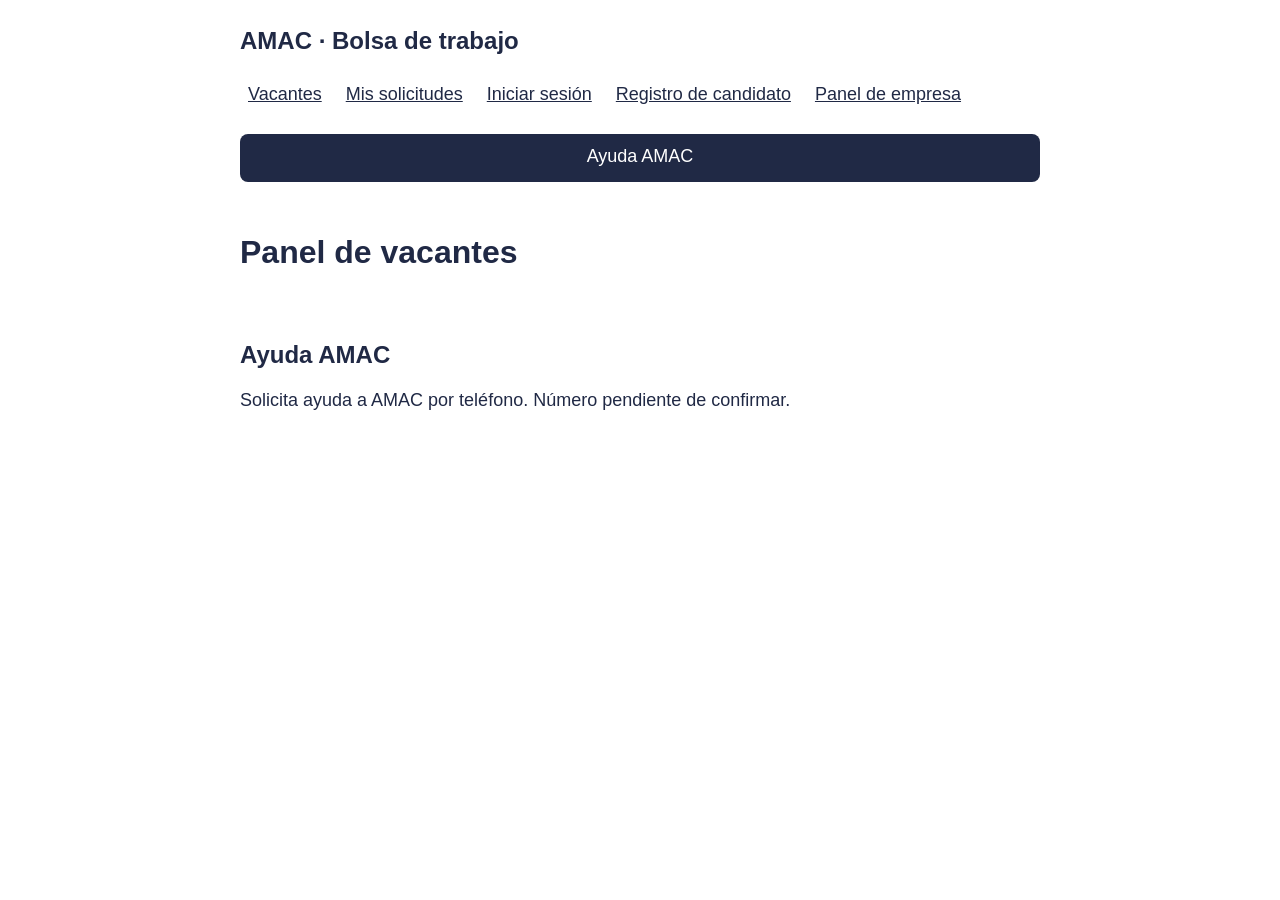
==== empresa-vacantes.html @ efeb9921 "Agrega estructura base HTML" ====
<!DOCTYPE html>
<html lang="es">
<head>
  <meta charset="UTF-8">
  <meta name="viewport" content="width=device-width, initial-scale=1.0">
  <title>Panel de vacantes | AMAC</title>
  <link rel="stylesheet" href="css/variables.css">
  <link rel="stylesheet" href="css/base.css">
  <link rel="stylesheet" href="css/layout.css">
  <link rel="stylesheet" href="css/componentes.css">
</head>
<body>
  <a class="saltar-contenido" href="#principal">Saltar al contenido</a>

  <header class="encabezado contenedor">
    <p class="nombre-sitio">AMAC · Bolsa de trabajo</p>
    <nav aria-label="Navegación principal">
      <a href="index.html">Vacantes</a>
      <a href="mis-solicitudes.html">Mis solicitudes</a>
      <a href="login.html">Iniciar sesión</a>
      <a href="registro-candidato.html">Registro de candidato</a>
      <a href="empresa-vacantes.html">Panel de empresa</a>
    </nav>
    <a class="boton" href="#ayuda">Ayuda AMAC</a>
  </header>

  <main id="principal" class="contenedor" tabindex="-1">
    <h1>Panel de vacantes</h1>
  </main>

  <footer class="pie contenedor" id="ayuda">
    <h2>Ayuda AMAC</h2>
    <p>Solicita ayuda a AMAC por teléfono. Número pendiente de confirmar.</p>
  </footer>
</body>
</html>
---- css/variables.css ----
:root {
  --color-primario: #202945;
  --color-texto: #202945;
  --color-fondo: #ffffff;
  --color-borde: #667085;

  --fuente-base: "Work Sans", Arial, sans-serif;
  --texto-base: 1.125rem;
  --texto-h1: 2rem;
  --texto-h2: 1.5rem;

  --espacio-s: 0.5rem;
  --espacio-m: 1rem;
  --espacio-l: 1.5rem;
  --radio: 0.5rem;
}
---- css/base.css ----
* {
  box-sizing: border-box;
}

body {
  margin: 0;
  font-family: var(--fuente-base);
  font-size: var(--texto-base);
  line-height: 1.4;
  color: var(--color-texto);
  background-color: var(--color-fondo);
}

h1 {
  font-size: var(--texto-h1);
}

h2 {
  font-size: var(--texto-h2);
}

h1, h2, p {
  margin: 0 0 var(--espacio-m);
}

a {
  color: var(--color-primario);
}

:focus-visible {
  outline: 3px solid var(--color-primario);
  outline-offset: 3px;
}

.saltar-contenido {
  position: absolute;
  left: -9999px;
}

.saltar-contenido:focus {
  left: var(--espacio-m);
  top: var(--espacio-m);
  padding: var(--espacio-m);
  background-color: var(--color-fondo);
}
---- css/layout.css ----
.contenedor {
  width: 90%;
  max-width: 800px;
  margin: 0 auto;
}

.encabezado, main, .pie {
  padding: var(--espacio-l) 0;
}

.nombre-sitio {
  font-size: var(--texto-h2);
  font-weight: bold;
}

.encabezado nav {
  display: flex;
  flex-direction: column;
  gap: var(--espacio-s);
}

.encabezado nav a {
  display: inline-block;
  min-height: 44px;
  padding: var(--espacio-s);
}

.encabezado .boton {
  width: 100%;
  margin-top: var(--espacio-m);
}

@media (min-width: 768px) {
  .encabezado nav {
    flex-direction: row;
    flex-wrap: wrap;
  }
}
---- css/componentes.css ----
.boton {
  display: inline-block;
  min-width: 48px;
  min-height: 48px;
  padding: 0.625rem var(--espacio-l);
  border: 0;
  border-radius: var(--radio);
  font-family: var(--fuente-base);
  font-size: var(--texto-base);
  font-weight: 500;
  line-height: 1.4;
  text-align: center;
  text-decoration: none;
  color: var(--color-fondo);
  background-color: var(--color-primario);
  cursor: pointer;
}

.boton:hover {
  text-decoration: underline;
}
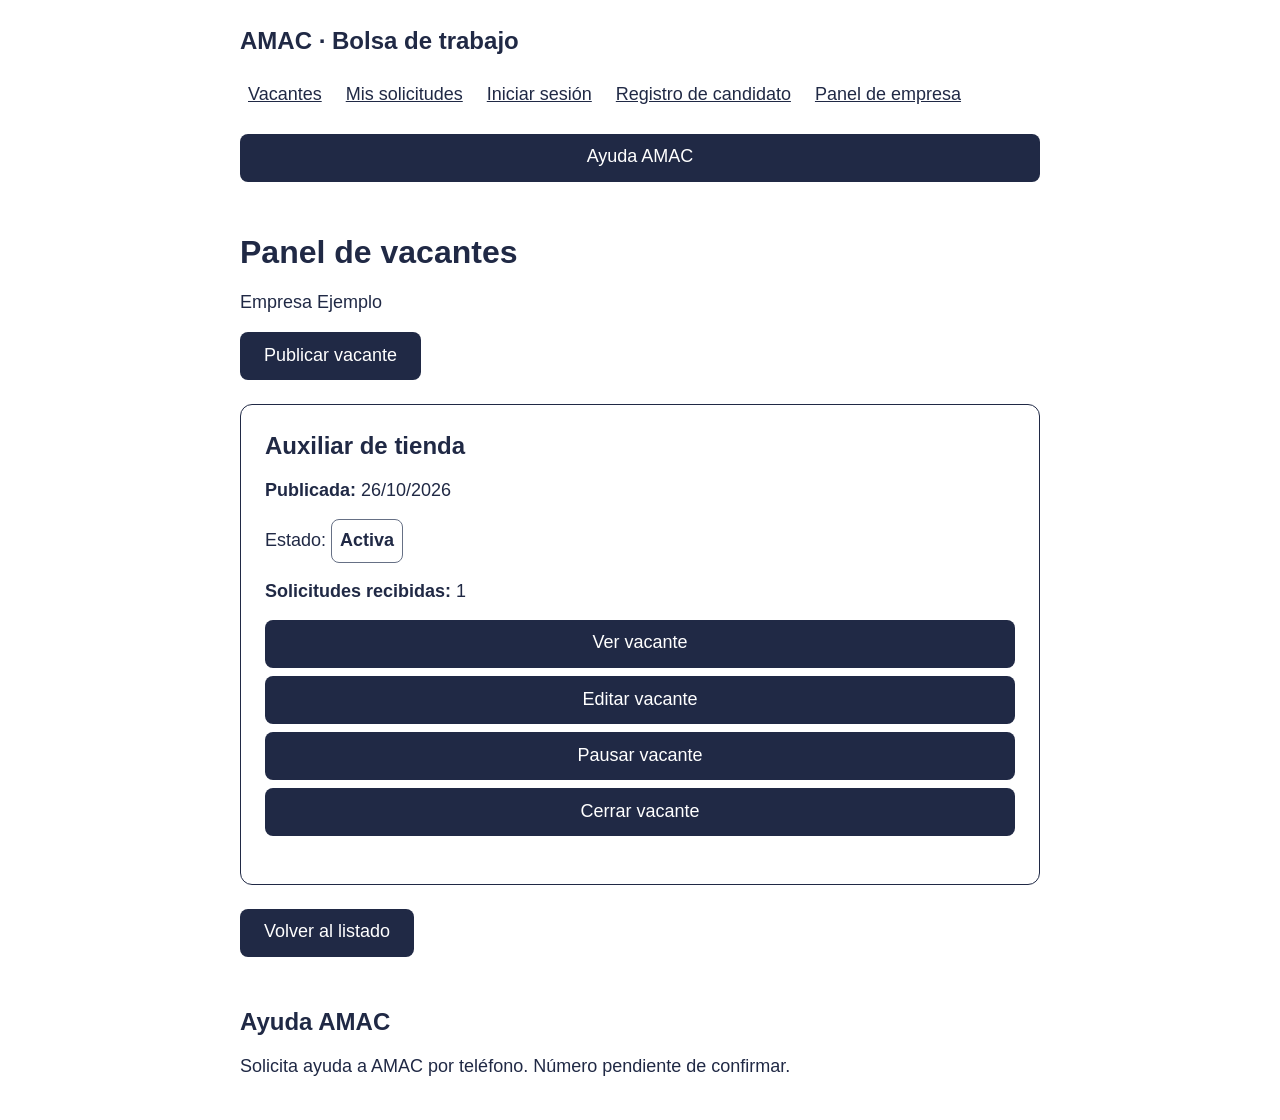
==== commit 3f1cd138: "contenido de las seis páginas y estilos compartidos" ====
--- a/empresa-vacantes.html
+++ b/empresa-vacantes.html
@@ -26,6 +26,23 @@
 
   <main id="principal" class="contenedor" tabindex="-1">
     <h1>Panel de vacantes</h1>
+
+    <p>Empresa Ejemplo</p>
+    <button class="boton" type="button">Publicar vacante</button>
+
+    <article class="tarjeta">
+      <h2>Auxiliar de tienda</h2>
+      <p><strong>Publicada:</strong> 26/10/2026</p>
+      <p>Estado: <span class="etiqueta-estatus">Activa</span></p>
+      <p><strong>Solicitudes recibidas:</strong> 1</p>
+      <div class="acciones">
+        <a class="boton" href="vacante.html#auxiliar-tienda">Ver vacante</a>
+        <button class="boton" type="button">Editar vacante</button>
+        <button class="boton" type="button">Pausar vacante</button>
+        <button class="boton" type="button">Cerrar vacante</button>
+      </div>
+    </article>
+    <a class="boton" href="index.html">Volver al listado</a>
   </main>
 
   <footer class="pie contenedor" id="ayuda">
--- a/css/layout.css
+++ b/css/layout.css
@@ -36,3 +36,25 @@
     flex-wrap: wrap;
   }
 }
+
+.lista-vacantes {
+  display: grid;
+  grid-template-columns: 1fr;
+  gap: var(--espacio-m);
+}
+
+.lista-vacantes .tarjeta {
+  margin: 0;
+}
+
+@media (min-width: 768px) {
+  .lista-vacantes {
+    grid-template-columns: repeat(2, minmax(0, 1fr));
+  }
+}
+
+@media (min-width: 1024px) {
+  .lista-vacantes {
+    grid-template-columns: repeat(3, minmax(0, 1fr));
+  }
+}
--- a/css/componentes.css
+++ b/css/componentes.css
@@ -19,3 +19,62 @@
 .boton:hover {
   text-decoration: underline;
 }
+
+.tarjeta {
+  padding: var(--espacio-l);
+  margin: var(--espacio-l) 0;
+  border: 1px solid var(--color-primario);
+  border-radius: 0.75rem;
+  min-width: 0;
+}
+
+.formulario, .campo-formulario, .acciones {
+  display: flex;
+  flex-direction: column;
+  gap: var(--espacio-s);
+  margin-bottom: var(--espacio-l);
+}
+
+fieldset {
+  min-width: 0;
+  margin: 0;
+  padding: var(--espacio-m);
+  border: 1px solid var(--color-borde);
+}
+
+legend {
+  font-weight: bold;
+}
+
+.campo-formulario input,
+.campo-formulario select,
+.campo-formulario textarea {
+  width: 100%;
+  min-width: 0;
+  min-height: 48px;
+  padding: var(--espacio-s);
+  border: 1px solid var(--color-borde);
+  border-radius: var(--radio);
+  font: inherit;
+  color: var(--color-texto);
+  background-color: var(--color-fondo);
+}
+
+.opcion {
+  display: flex;
+  align-items: center;
+  gap: var(--espacio-s);
+  min-height: 44px;
+}
+
+.etiqueta-estatus {
+  display: inline-block;
+  padding: var(--espacio-s);
+  border: 1px solid var(--color-borde);
+  border-radius: var(--radio);
+  font-weight: bold;
+}
+
+.tarjeta > .boton {
+  margin-bottom: var(--espacio-s);
+}
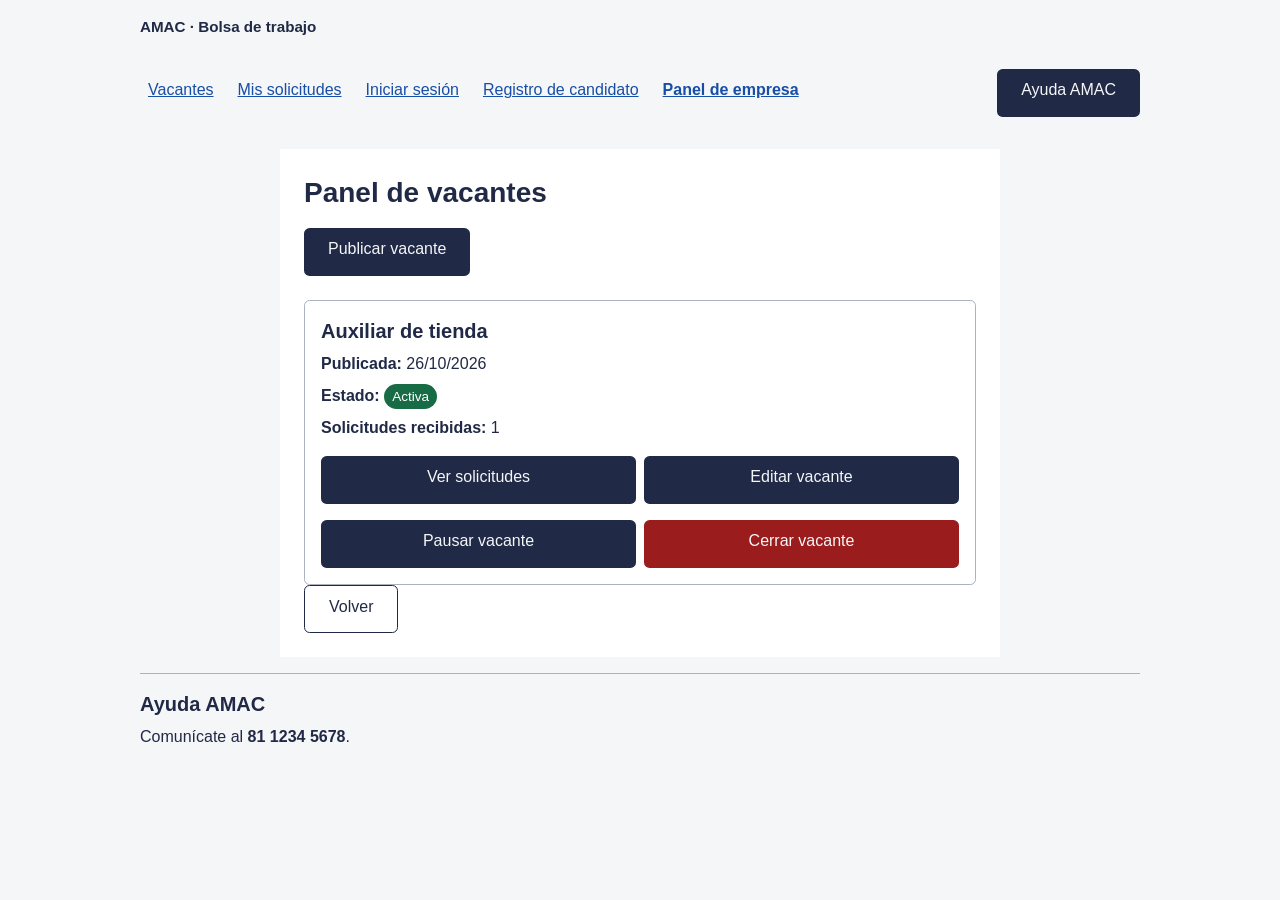
==== commit c8a978d3: "cambios" ====
--- a/empresa-vacantes.html
+++ b/empresa-vacantes.html
@@ -1,53 +1,14 @@
 <!DOCTYPE html>
 <html lang="es">
 <head>
-  <meta charset="UTF-8">
-  <meta name="viewport" content="width=device-width, initial-scale=1.0">
+  <meta charset="UTF-8"><meta name="viewport" content="width=device-width, initial-scale=1.0">
   <title>Panel de vacantes | AMAC</title>
-  <link rel="stylesheet" href="css/variables.css">
-  <link rel="stylesheet" href="css/base.css">
-  <link rel="stylesheet" href="css/layout.css">
-  <link rel="stylesheet" href="css/componentes.css">
+  <link rel="stylesheet" href="css/variables.css"><link rel="stylesheet" href="css/base.css"><link rel="stylesheet" href="css/layout.css"><link rel="stylesheet" href="css/componentes.css">
 </head>
 <body>
   <a class="saltar-contenido" href="#principal">Saltar al contenido</a>
-
-  <header class="encabezado contenedor">
-    <p class="nombre-sitio">AMAC · Bolsa de trabajo</p>
-    <nav aria-label="Navegación principal">
-      <a href="index.html">Vacantes</a>
-      <a href="mis-solicitudes.html">Mis solicitudes</a>
-      <a href="login.html">Iniciar sesión</a>
-      <a href="registro-candidato.html">Registro de candidato</a>
-      <a href="empresa-vacantes.html">Panel de empresa</a>
-    </nav>
-    <a class="boton" href="#ayuda">Ayuda AMAC</a>
-  </header>
-
-  <main id="principal" class="contenedor" tabindex="-1">
-    <h1>Panel de vacantes</h1>
-
-    <p>Empresa Ejemplo</p>
-    <button class="boton" type="button">Publicar vacante</button>
-
-    <article class="tarjeta">
-      <h2>Auxiliar de tienda</h2>
-      <p><strong>Publicada:</strong> 26/10/2026</p>
-      <p>Estado: <span class="etiqueta-estatus">Activa</span></p>
-      <p><strong>Solicitudes recibidas:</strong> 1</p>
-      <div class="acciones">
-        <a class="boton" href="vacante.html#auxiliar-tienda">Ver vacante</a>
-        <button class="boton" type="button">Editar vacante</button>
-        <button class="boton" type="button">Pausar vacante</button>
-        <button class="boton" type="button">Cerrar vacante</button>
-      </div>
-    </article>
-    <a class="boton" href="index.html">Volver al listado</a>
-  </main>
-
-  <footer class="pie contenedor" id="ayuda">
-    <h2>Ayuda AMAC</h2>
-    <p>Solicita ayuda a AMAC por teléfono. Número pendiente de confirmar.</p>
-  </footer>
+  <header class="encabezado contenedor"><p class="nombre-sitio">AMAC · Bolsa de trabajo</p><nav aria-label="Navegación principal"><a href="index.html">Vacantes</a><a href="mis-solicitudes.html">Mis solicitudes</a><a href="login.html">Iniciar sesión</a><a href="registro-candidato.html">Registro de candidato</a><a href="empresa-vacantes.html" aria-current="page">Panel de empresa</a></nav><a class="boton" href="#ayuda">Ayuda AMAC</a></header>
+  <main id="principal" class="contenedor" tabindex="-1"><section class="panel"><h1>Panel de vacantes</h1><a class="boton" href="#publicar">Publicar vacante</a><div class="vacantes"><article class="tarjeta"><h2>Auxiliar de tienda</h2><p><strong>Publicada:</strong> 26/10/2026</p><p><strong>Estado:</strong> <span class="estado estado-aceptada">Activa</span></p><p><strong>Solicitudes recibidas:</strong> 1</p><div class="acciones"><a class="boton" href="solicitudes-recibidas.html">Ver solicitudes</a><a class="boton" href="#editar">Editar vacante</a><a class="boton" href="#pausar">Pausar vacante</a><a class="boton boton-peligro" href="#cerrar">Cerrar vacante</a></div></article></div><a class="boton boton-secundario" href="index.html">Volver</a></section></main>
+  <footer class="pie contenedor" id="ayuda"><h2>Ayuda AMAC</h2><p>Comunícate al <strong>81 1234 5678</strong>.</p></footer>
 </body>
 </html>
--- a/css/variables.css
+++ b/css/variables.css
@@ -1,16 +1,20 @@
 :root {
   --color-primario: #202945;
   --color-texto: #202945;
-  --color-fondo: #ffffff;
-  --color-borde: #667085;
+  --color-fondo: #f5f6f8;
+  --color-superficie: #ffffff;
+  --color-borde: #aab2c0;
+  --color-enlace: #174ea6;
+  --color-exito: #176b45;
+  --color-peligro: #9b1c1c;
 
   --fuente-base: "Work Sans", Arial, sans-serif;
-  --texto-base: 1.125rem;
-  --texto-h1: 2rem;
-  --texto-h2: 1.5rem;
+  --texto-base: 1rem;
+  --texto-h1: 1.75rem;
+  --texto-h2: 1.25rem;
 
   --espacio-s: 0.5rem;
   --espacio-m: 1rem;
   --espacio-l: 1.5rem;
-  --radio: 0.5rem;
+  --radio: 0.35rem;
 }
--- a/css/base.css
+++ b/css/base.css
@@ -24,7 +24,34 @@
 }
 
 a {
-  color: var(--color-primario);
+  color: var(--color-enlace);
+}
+
+label {
+  display: block;
+  margin-bottom: 0.3rem;
+  font-size: 0.9rem;
+  font-weight: 600;
+}
+
+input, select, textarea {
+  width: 100%;
+  min-height: 44px;
+  padding: 0.55rem 0.7rem;
+  border: 1px solid var(--color-borde);
+  border-radius: var(--radio);
+  font: inherit;
+  color: var(--color-texto);
+  background: var(--color-superficie);
+}
+
+textarea {
+  min-height: 6rem;
+  resize: vertical;
+}
+
+input:invalid:not(:placeholder-shown) {
+  border-color: var(--color-peligro);
 }
 
 :focus-visible {
@@ -43,3 +70,8 @@
   padding: var(--espacio-m);
   background-color: var(--color-fondo);
 }
+
+.texto-ayuda {
+  color: #4b5565;
+  font-size: 0.9rem;
+}
--- a/css/layout.css
+++ b/css/layout.css
@@ -1,15 +1,15 @@
 .contenedor {
   width: 90%;
-  max-width: 800px;
+  max-width: 1000px;
   margin: 0 auto;
 }
 
 .encabezado, main, .pie {
-  padding: var(--espacio-l) 0;
+  padding: var(--espacio-m) 0;
 }
 
 .nombre-sitio {
-  font-size: var(--texto-h2);
+  font-size: 0.95rem;
   font-weight: bold;
 }
 
@@ -30,31 +30,41 @@
   margin-top: var(--espacio-m);
 }
 
+.encabezado nav a[aria-current="page"] {
+  font-weight: 700;
+}
+
+main {
+  min-height: 60vh;
+}
+
+.pie {
+  border-top: 1px solid var(--color-borde);
+}
+
+.pie h2 {
+  margin-bottom: var(--espacio-s);
+}
+
 @media (min-width: 768px) {
+  .encabezado {
+    display: grid;
+    grid-template-columns: 1fr auto;
+    align-items: center;
+    gap: var(--espacio-m);
+  }
+
+  .encabezado .nombre-sitio {
+    grid-column: 1 / -1;
+  }
+
   .encabezado nav {
     flex-direction: row;
     flex-wrap: wrap;
   }
-}
 
-.lista-vacantes {
-  display: grid;
-  grid-template-columns: 1fr;
-  gap: var(--espacio-m);
-}
-
-.lista-vacantes .tarjeta {
-  margin: 0;
-}
-
-@media (min-width: 768px) {
-  .lista-vacantes {
-    grid-template-columns: repeat(2, minmax(0, 1fr));
+  .encabezado .boton {
+    width: auto;
+    margin-top: 0;
   }
 }
-
-@media (min-width: 1024px) {
-  .lista-vacantes {
-    grid-template-columns: repeat(3, minmax(0, 1fr));
-  }
-}
--- a/css/componentes.css
+++ b/css/componentes.css
@@ -20,61 +20,98 @@
   text-decoration: underline;
 }
 
-.tarjeta {
-  padding: var(--espacio-l);
-  margin: var(--espacio-l) 0;
+.boton-secundario {
+  color: var(--color-primario);
+  background: transparent;
   border: 1px solid var(--color-primario);
-  border-radius: 0.75rem;
-  min-width: 0;
 }
 
-.formulario, .campo-formulario, .acciones {
-  display: flex;
-  flex-direction: column;
-  gap: var(--espacio-s);
-  margin-bottom: var(--espacio-l);
+.boton-peligro {
+  background-color: var(--color-peligro);
 }
 
-fieldset {
-  min-width: 0;
-  margin: 0;
+.panel {
+  max-width: 720px;
+  margin: 0 auto;
+  padding: var(--espacio-l);
+  background: var(--color-superficie);
+}
+
+.formulario {
+  display: grid;
+  gap: var(--espacio-m);
+}
+
+.grupo-campos {
+  display: grid;
+  gap: var(--espacio-m);
+}
+
+.acciones {
+  display: grid;
+  gap: var(--espacio-s);
+}
+
+.vacantes, .solicitudes {
+  display: grid;
+  gap: var(--espacio-m);
+  margin-top: var(--espacio-l);
+}
+
+.tarjeta {
   padding: var(--espacio-m);
   border: 1px solid var(--color-borde);
+  border-radius: var(--radio);
+  background: var(--color-superficie);
 }
 
-legend {
-  font-weight: bold;
+.tarjeta h2, .tarjeta h3 {
+  margin-bottom: var(--espacio-s);
 }
 
-.campo-formulario input,
-.campo-formulario select,
-.campo-formulario textarea {
-  width: 100%;
-  min-width: 0;
-  min-height: 48px;
-  padding: var(--espacio-s);
-  border: 1px solid var(--color-borde);
-  border-radius: var(--radio);
-  font: inherit;
-  color: var(--color-texto);
-  background-color: var(--color-fondo);
+.tarjeta p {
+  margin-bottom: var(--espacio-s);
 }
 
-.opcion {
-  display: flex;
-  align-items: center;
-  gap: var(--espacio-s);
-  min-height: 44px;
+.tarjeta .boton {
+  width: 100%;
+  margin-top: var(--espacio-s);
 }
 
-.etiqueta-estatus {
+.estado {
   display: inline-block;
-  padding: var(--espacio-s);
-  border: 1px solid var(--color-borde);
-  border-radius: var(--radio);
-  font-weight: bold;
+  padding: 0.2rem 0.5rem;
+  border-radius: 999px;
+  color: var(--color-superficie);
+  background: var(--color-primario);
+  font-size: 0.85rem;
 }
 
-.tarjeta > .boton {
-  margin-bottom: var(--espacio-s);
+.estado-aceptada {
+  background: var(--color-exito);
 }
+
+.estado-rechazada {
+  background: var(--color-peligro);
+}
+
+.filtros {
+  display: grid;
+  gap: var(--espacio-m);
+  padding: var(--espacio-m);
+  background: var(--color-superficie);
+}
+
+@media (min-width: 640px) {
+  .grupo-campos, .filtros {
+    grid-template-columns: repeat(2, 1fr);
+  }
+
+  .campo-completo {
+    grid-column: 1 / -1;
+  }
+
+  .acciones {
+    grid-template-columns: repeat(2, 1fr);
+  }
+}
